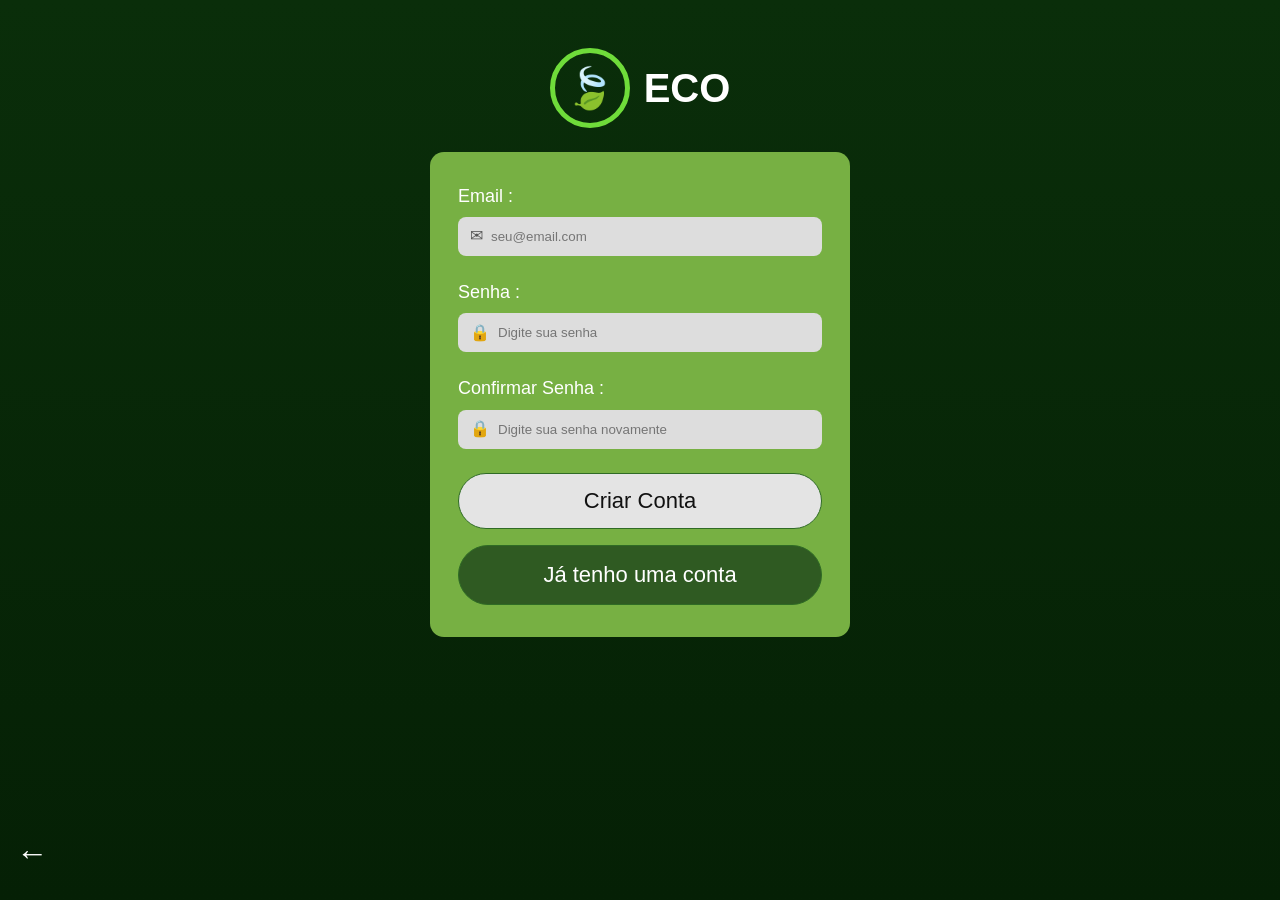
==== cadastro.html @ f9128aef "coloquei fotos" ====
<!DOCTYPE html>
<html lang="pt-BR">
<head>
<meta charset="UTF-8">
<meta name="viewport" content="width=device-width, initial-scale=1, viewport-fit=cover">
<title>Eco – Criar Conta</title>
<link rel="stylesheet" href="style.css">
</head>
<body>

<main class="login">
  <div class="login-logo"><span>🍃</span> ECO</div>

  <form class="login-card" action="#" method="post">
    <div class="campo">
      <label for="email">Email :</label>
      <div class="entrada">
        <span aria-hidden="true">✉</span>
        <input id="email" type="email" placeholder="seu@email.com" required>
      </div>
    </div>

    <div class="campo">
      <label for="senha">Senha :</label>
      <div class="entrada">
        <span aria-hidden="true">🔒</span>
        <input id="senha" type="password" placeholder="Digite sua senha" required>
      </div>
    </div>

    <div class="campo">
      <label for="confirmar-senha">Confirmar Senha :</label>
      <div class="entrada">
        <span aria-hidden="true">🔒</span>
        <input id="confirmar-senha" type="password" placeholder="Digite sua senha novamente" required>
      </div>
    </div>

    <button class="btn-login claro" type="submit">Criar Conta</button>
    <a class="btn-login escuro" href="login.html">Já tenho uma conta</a>
  </form>

  <a class="voltar" href="index.html" aria-label="Voltar">←</a>
</main>

</body>
</html>
---- style.css ----
:root {
  --bg: #0f2a12;
  --card: #1b3a1a;
  --borda: #3f7a2e;
  --verde: #6fdc3a;
  --texto: #ffffff;
  --suave: #c9d8c5;
  box-sizing: border-box;
  padding-top: env(safe-area-inset-top, 0px);
  padding-bottom: env(safe-area-inset-bottom, 0px);
}
* { box-sizing: border-box; margin: 0; padding: 0; }
body {
  background: var(--bg);
  color: var(--texto);
  font-family: "Segoe UI", Arial, sans-serif;
  line-height: 1.4;
}
a { color: inherit; text-decoration: none; }

/* ---------- Celular (base) ---------- */
header {
  display: flex; align-items: center; justify-content: space-between;
  background: #1f4a1c; padding: 10px 14px; border-radius: 0 0 18px 18px;
}
.logo { display: flex; align-items: center; gap: 6px; font-weight: 700; }
.logo span { display: grid; place-items: center; width: 28px; height: 28px;
  border: 2px solid var(--verde); border-radius: 50%; color: var(--verde); }
header button { background: none; border: 0; color: var(--texto); font-size: 22px; cursor: pointer; }
.menu-pc { display: none; }

.hero { padding: 18px 20px 24px; }
.hero em { color: var(--verde); font-style: italic; font-size: 14px; }
.hero h1 { font-size: 30px; line-height: 1.05; margin: 8px 0; }
.hero h1 b { color: var(--verde); display: block; }
.hero p { font-size: 11px; color: var(--suave); max-width: 240px; }

.noticias { padding: 0 14px; display: grid; gap: 18px; }
.noticia {
  display: flex; gap: 12px; padding: 14px;
  background: var(--card); border: 1px solid var(--borda);
}
.noticia .foto {
  flex: 0 0 38%; min-height: 120px; border-radius: 14px;
  background-size: cover; background-position: center;
}
.foto.rio { background: linear-gradient(135deg, #888, #333); filter: grayscale(1); }
.foto.fogo { background: linear-gradient(160deg, #1a1a1a, #c4380f 70%, #2d5a1e); }
.tag {
  display: inline-block; background: #2f6b25; border: 1px solid var(--verde);
  color: var(--verde); border-radius: 10px; padding: 1px 8px; font-size: 10px;
}
.noticia h2 { font-size: 14px; margin: 6px 0; }
.noticia p { font-size: 11px; font-style: italic; color: var(--suave); }
.noticia time { display: block; margin-top: 8px; font-size: 9px; color: var(--suave); }

.chamada {
  margin: 24px 0; padding: 22px 20px;
  background: linear-gradient(90deg, #0f2a12 40%, #1d5a6a);
  border-top: 1px solid var(--borda); border-bottom: 1px solid var(--borda);
  display: flex; justify-content: space-between; align-items: center; gap: 12px;
}
.chamada small { color: var(--verde); font-style: italic; font-weight: 700; }
.chamada h2 { font-size: 24px; margin: 4px 0; }
.chamada p { font-size: 12px; color: var(--suave); }
.botoes { display: grid; gap: 12px; }
.btn { padding: 10px 18px; border-radius: 22px; font-weight: 700; text-align: center; font-size: 14px; }
.btn.cheio { background: var(--verde); color: #0f2a12; }
.btn.vazio { border: 2px solid var(--verde); color: var(--texto); }

footer { background: #0b2010; padding: 20px 16px 28px; }
.colunas { display: grid; grid-template-columns: 1.1fr 1fr 1fr; gap: 12px; font-size: 12px; }
.colunas h3 { font-size: 11px; color: var(--suave); margin-bottom: 6px; }
.colunas li { list-style: none; margin-bottom: 3px; }
.colunas li.ativo a { color: var(--verde); }
.colunas p { font-size: 10px; font-style: italic; margin-top: 6px; color: var(--suave); }
.sociais { display: flex; gap: 14px; margin: 16px 0 10px; font-size: 20px; }
.rotulo { font-size: 12px; }
.copy { text-align: center; font-size: 10px; color: var(--suave); margin-top: 16px; }
input {
  width: 100%; margin-top: 12px; padding: 10px; border-radius: 6px;
  border: 1px solid var(--borda); background: #12301a; color: var(--texto);
}
:focus-visible { outline: 2px solid var(--verde); outline-offset: 2px; }

/* ---------- Computador (a partir de 900px) ---------- */
@media (min-width: 900px) {
  /* largura útil de 1100px centralizada, com o fundo ocupando a tela toda */
  header, .hero, .noticias, .chamada, footer {
    padding-left: max(32px, calc((100% - 1100px) / 2));
    padding-right: max(32px, calc((100% - 1100px) / 2));
  }

  header { padding-top: 16px; padding-bottom: 16px; border-radius: 0; }
  header > button[aria-label="Menu"] { display: none; }
  header .logo { font-size: 22px; order: 0; }
  .menu-pc { display: flex; gap: 32px; order: 1; font-size: 15px; }
  .menu-pc a:hover, .menu-pc a.ativo { color: var(--verde); }
  header > button[aria-label="Buscar"] { order: 2; }

  .hero { padding-top: 56px; padding-bottom: 48px; }
  .hero em { font-size: 18px; }
  .hero h1 { font-size: 64px; margin: 12px 0 16px; }
  .hero p { font-size: 16px; max-width: 520px; }

  .noticias { grid-template-columns: 1fr 1fr; gap: 28px; }
  .noticia { flex-direction: column; padding: 20px; }
  .noticia .foto { flex: none; height: 240px; }
  .noticia h2 { font-size: 22px; margin: 10px 0; }
  .noticia p { font-size: 14px; }
  .noticia time { font-size: 12px; }
  .tag { font-size: 12px; padding: 2px 12px; }

  .chamada { margin: 56px 0; padding-top: 56px; padding-bottom: 56px; }
  .chamada small { font-size: 16px; }
  .chamada h2 { font-size: 48px; }
  .chamada p { font-size: 18px; max-width: 460px; }
  .botoes { grid-auto-flow: column; gap: 20px; }
  .btn { padding: 14px 36px; font-size: 16px; }
  .btn:hover { filter: brightness(1.15); }

  footer { padding-top: 48px; padding-bottom: 32px; }
  .colunas { grid-template-columns: 2fr 1fr 1fr; gap: 48px; font-size: 15px; }
  .colunas h3 { font-size: 13px; margin-bottom: 12px; }
  .colunas li { margin-bottom: 8px; }
  .colunas p { font-size: 13px; max-width: 280px; }
  .sociais { font-size: 26px; margin-top: 32px; }
  .rotulo { font-size: 14px; }
  input { max-width: 420px; display: block; }
  .copy { font-size: 12px; margin-top: 32px; }
}

/* ===== Página CLIMA ===== */
.titulo-pagina { display: flex; align-items: center; gap: 28px; padding: 28px 24px; }
.titulo-pagina .selo { display: grid; place-items: center; width: 56px; height: 56px;
  border: 3px solid var(--verde); border-radius: 50%; color: var(--verde); font-size: 28px; }
.titulo-pagina h1 { font-size: 28px; }

.lista-clima { background: #f7f7f7; color: #222; border-radius: 28px;
  padding: 18px 16px; margin: 0 16px 28px; }
.item-clima { display: flex; align-items: center; gap: 14px; padding: 16px 0;
  border-bottom: 1px dashed #bbb; }
.item-clima:last-of-type { border-bottom: 0; }
.item-clima .foto { flex: 0 0 64px; height: 64px; border-radius: 6px; }
.foto.seca { background: repeating-linear-gradient(45deg, #5a3a28, #8a6248 6px, #3d2618 12px); }
.foto.furacao { background: radial-gradient(circle, #fff 10%, #5b8fc4 45%, #0d2a55 90%); }
.foto.gelo { background: linear-gradient(160deg, #cfe8f7, #5ea3d6 60%, #1e4e79); }
.item-clima .tag { background: #3d8a2a; color: #fff; border: 0; font-size: 9px; }
.item-clima p { font-size: 11px; font-style: normal; color: #222; margin-top: 6px; text-align: center; }

.paginacao { display: flex; justify-content: center; align-items: center; gap: 8px; margin-top: 14px; }
.paginacao a { display: grid; place-items: center; min-width: 22px; height: 22px;
  background: #ddd; color: #222; border-radius: 50%; font-size: 11px; font-weight: 700; }
.paginacao a.atual { background: #3d8a2a; color: #fff; }

/* ===== Página LOGIN ===== */
.login { min-height: 100vh; display: flex; flex-direction: column; align-items: center;
  padding: 24px 16px; background: linear-gradient(#0a2e0a, #052005); }
.login-logo { display: flex; align-items: center; gap: 14px; font-size: 40px; font-weight: 700; margin: 24px 0; }
.login-logo span { display: grid; place-items: center; width: 80px; height: 80px;
  border: 5px solid var(--verde); border-radius: 50%; color: var(--verde); font-size: 40px; }
.login-card { width: 100%; max-width: 420px; background: #77b043; border-radius: 14px; padding: 32px 28px; }
.campo { margin-bottom: 24px; }
.campo label { display: block; font-size: 18px; margin-bottom: 8px; }
.entrada { display: flex; align-items: center; gap: 8px; background: #ddd; border-radius: 8px; padding: 0 12px; color: #555; }
.entrada input { margin: 0; padding: 12px 0; border: 0; background: transparent;
  color: #222; max-width: none; outline: none; }
.btn-login { display: block; width: 100%; padding: 14px; margin-top: 16px; border-radius: 30px;
  font-size: 22px; text-align: center; cursor: pointer; border: 1px solid #2f6b25; }
.btn-login.claro { background: #e4e4e4; color: #111; }
.btn-login.escuro { background: #2f5a22; color: #fff; }
.voltar { align-self: flex-start; font-size: 32px; margin-top: auto; padding-top: 24px; }

@media (min-width: 900px) {
  .titulo-pagina, .lista-clima { max-width: 900px; margin-left: auto; margin-right: auto; }
  .titulo-pagina { padding: 48px 0 32px; }
  .titulo-pagina .selo { width: 80px; height: 80px; font-size: 40px; }
  .titulo-pagina h1 { font-size: 48px; }
  .lista-clima { padding: 28px 32px; margin-bottom: 56px; }
  .item-clima { gap: 28px; padding: 24px 0; }
  .item-clima .foto { flex: 0 0 120px; height: 120px; }
  .item-clima p { font-size: 16px; text-align: left; }
  .item-clima .tag { font-size: 12px; }
  .paginacao a { min-width: 32px; height: 32px; font-size: 14px; }
}


/* ===== Página NOTÍCIAS ===== */
.hero-noticias { background: linear-gradient(135deg, #0b2d10, #1d4a22 60%, #0f2a12); padding: 40px 28px 36px; }
.hero-noticias h1 { font-size: 36px; }

.grade-noticias { background: #064d0a; padding: 36px 20px 24px;
  display: grid; grid-template-columns: 1fr 1fr; gap: 24px 18px; }
.card-noticia { display: block; padding: 8px 8px 14px; border-radius: 6px;
  background: linear-gradient(#1b3a1a, #0a2a0a); }
.card-noticia .foto { height: 84px; border-radius: 14px; background-size: cover; background-position: center; }
.card-noticia .tag { margin: 8px 0 6px; font-size: 9px; font-weight: 700;
  background: #5aa83a; color: #fff; border: 0; }
.card-noticia h3 { font-size: 13px; line-height: 1.25; }
.foto.floresta { background: linear-gradient(#2f6b2a 55%, #4b8a3a 55%, #1d4a22); }
.foto.arara { background: linear-gradient(135deg, #2f8a3a, #e8b800 55%, #1e5fc4); }
.voltar-pagina { display: inline-block; font-size: 32px; padding: 16px 20px 28px; background: #064d0a; width: 100%; }

@media (min-width: 900px) {
  .hero-noticias { padding-top: 56px; padding-bottom: 48px; }
  .hero-noticias h1 { font-size: 64px; }
  .grade-noticias { grid-template-columns: repeat(4, 1fr); gap: 28px;
    padding-top: 56px; padding-bottom: 56px; }
  .card-noticia { padding: 12px 12px 20px; }
  .card-noticia .foto { height: 160px; }
  .card-noticia .tag { font-size: 12px; }
  .card-noticia h3 { font-size: 18px; }
  .card-noticia:hover { outline: 1px solid var(--verde); }
}

/* ===== Página SOBRE NÓS ===== */
.hero-sobre { background: linear-gradient(135deg, #0b2d10, #1d4a22 60%, #0f2a12); padding: 40px 24px 32px; }
.hero-sobre h1 { font-size: 36px; }
.hero-sobre p { font-size: 13px; max-width: 420px; margin-top: 10px; }

.secao { padding: 28px 16px; }
.secao h2 { font-size: 22px; margin-bottom: 16px; }
.secao h2 b { color: var(--verde); }

.blocos { display: grid; gap: 16px; }
.bloco { background: var(--card); border: 1px solid var(--borda); border-radius: 12px; padding: 18px; }
.bloco .icone { font-size: 28px; }
.bloco h3 { color: var(--verde); margin: 8px 0 6px; font-size: 18px; }
.bloco p { font-size: 13px; color: var(--suave); }

.equipe { display: grid; grid-template-columns: 1fr 1fr; gap: 16px; }
.membro { text-align: center; background: var(--card); border: 1px solid var(--borda); border-radius: 12px; padding: 16px 8px; }
.membro .avatar { width: 64px; height: 64px; margin: 0 auto 8px; border-radius: 50%;
  display: grid; place-items: center; font-size: 28px; background: #2f6b25; border: 2px solid var(--verde); }
.membro h3 { font-size: 14px; }
.membro p { font-size: 11px; color: var(--suave); }

@media (min-width: 900px) {
  .hero-sobre, .secao { padding-left: max(32px, calc((100% - 1100px) / 2)); padding-right: max(32px, calc((100% - 1100px) / 2)); }
  .hero-sobre { padding-top: 56px; padding-bottom: 48px; }
  .hero-sobre h1 { font-size: 64px; }
  .hero-sobre p { font-size: 18px; max-width: 620px; }
  .secao { padding-top: 48px; padding-bottom: 24px; }
  .secao h2 { font-size: 32px; }
  .blocos { grid-template-columns: repeat(3, 1fr); gap: 28px; }
  .bloco { padding: 28px; }
  .bloco p { font-size: 15px; }
  .equipe { grid-template-columns: repeat(4, 1fr); gap: 28px; }
  .membro .avatar { width: 96px; height: 96px; font-size: 42px; }
  .membro h3 { font-size: 18px; }
  .membro p { font-size: 14px; }
}
.card {
    display: flex;
    flex-direction: column;
    padding: 20px;
    border: 1px solid #39752d;
    background-color: #193b20;
    box-sizing: border-box;
    overflow: hidden;
}

.card h2 {
    margin: 10px 0;
    color: white;
    font-size: 22px;
}

.card p {
    margin: 8px 0;
    line-height: 1.5;
}

.card .data {
    font-size: 12px;
    margin-top: auto;
}
img {
    width: 500px;
    height: 250px;
    object-fit: cover;
}
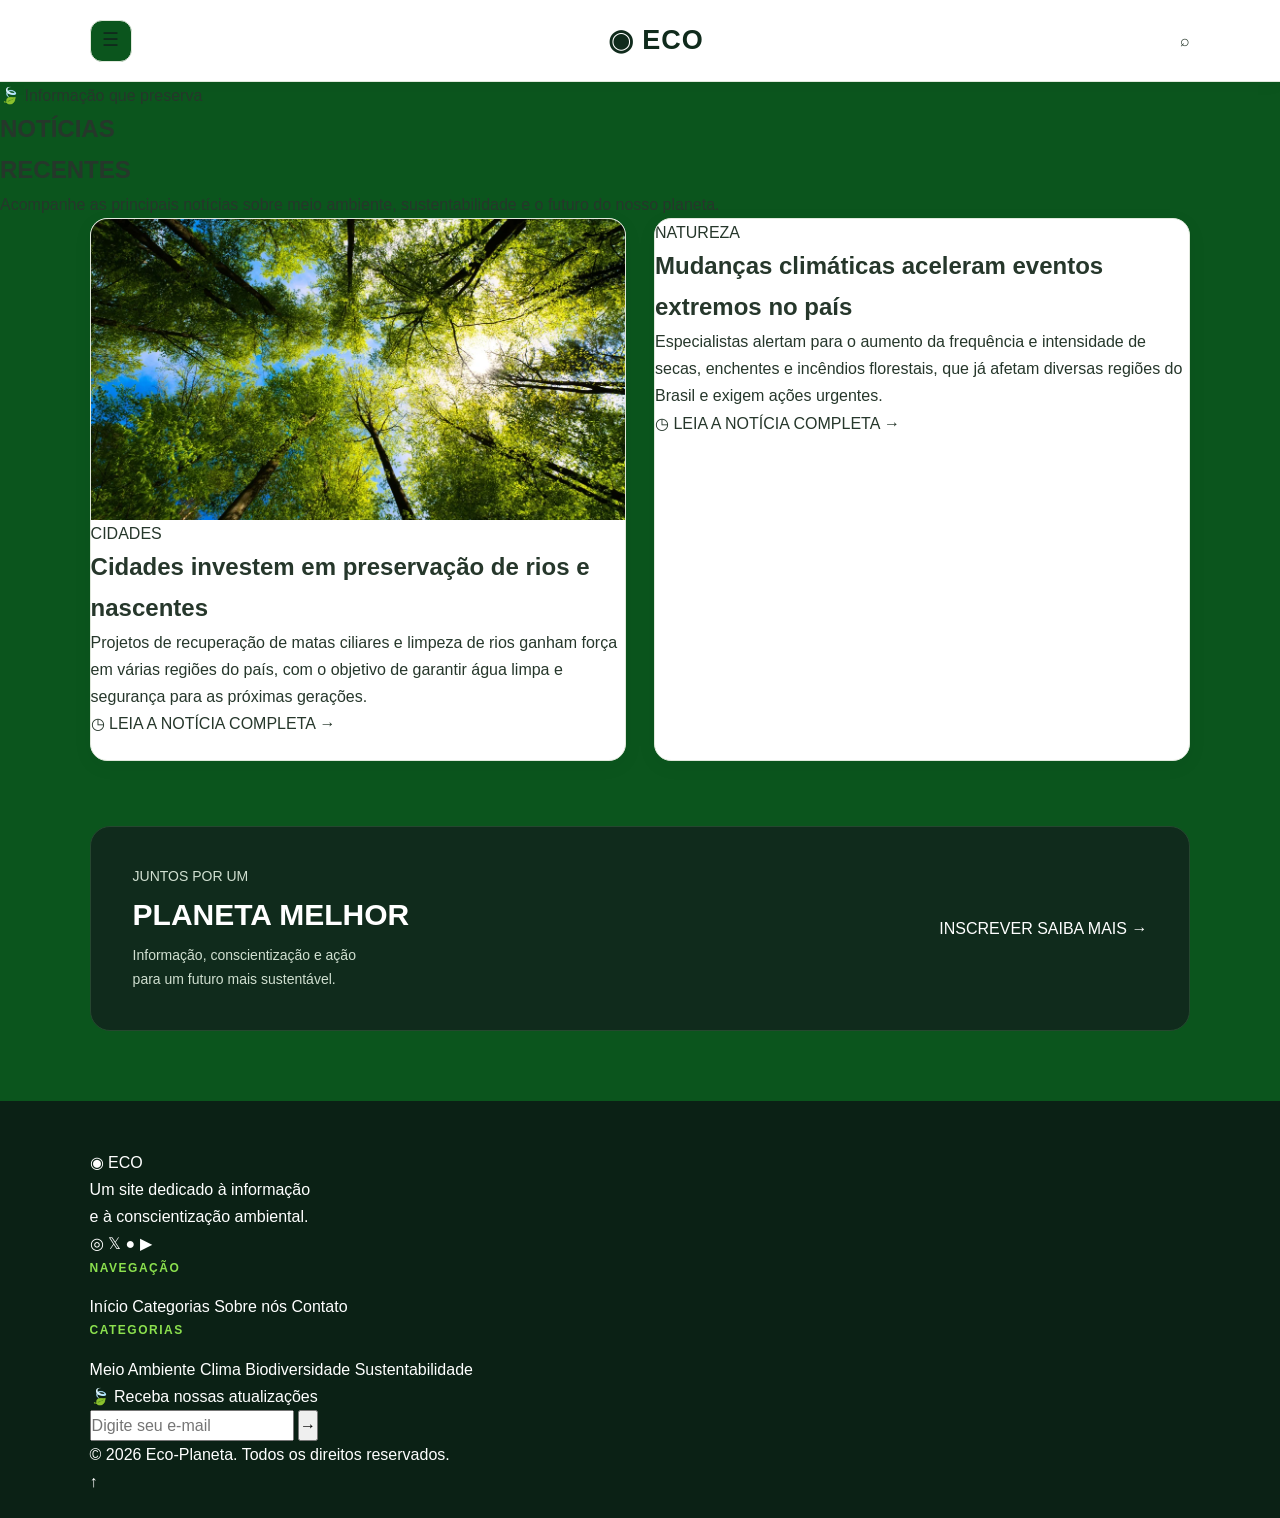
==== commit 864720c7: "mexi nas coisas esrradas" ====
--- a/cadastro.html
+++ b/cadastro.html
@@ -1,47 +1,252 @@
 <!DOCTYPE html>
 <html lang="pt-BR">
+
 <head>
-<meta charset="UTF-8">
-<meta name="viewport" content="width=device-width, initial-scale=1, viewport-fit=cover">
-<title>Eco – Criar Conta</title>
-<link rel="stylesheet" href="style.css">
+    <meta charset="UTF-8">
+    <meta name="viewport" content="width=device-width, initial-scale=1.0">
+
+    <title>ECO - Notícias Ambientais</title>
+
+    <link rel="stylesheet" href="style.css">
 </head>
+
 <body>
 
-<main class="login">
-  <div class="login-logo"><span>🍃</span> ECO</div>
-
-  <form class="login-card" action="#" method="post">
-    <div class="campo">
-      <label for="email">Email :</label>
-      <div class="entrada">
-        <span aria-hidden="true">✉</span>
-        <input id="email" type="email" placeholder="seu@email.com" required>
-      </div>
-    </div>
-
-    <div class="campo">
-      <label for="senha">Senha :</label>
-      <div class="entrada">
-        <span aria-hidden="true">🔒</span>
-        <input id="senha" type="password" placeholder="Digite sua senha" required>
-      </div>
-    </div>
-
-    <div class="campo">
-      <label for="confirmar-senha">Confirmar Senha :</label>
-      <div class="entrada">
-        <span aria-hidden="true">🔒</span>
-        <input id="confirmar-senha" type="password" placeholder="Digite sua senha novamente" required>
-      </div>
-    </div>
-
-    <button class="btn-login claro" type="submit">Criar Conta</button>
-    <a class="btn-login escuro" href="login.html">Já tenho uma conta</a>
-  </form>
-
-  <a class="voltar" href="index.html" aria-label="Voltar">←</a>
-</main>
+    <!-- CABEÇALHO -->
+    <header class="cabecalho">
+
+        <button class="menu" aria-label="Abrir menu">
+            ☰
+        </button>
+
+        <a href="index.html" class="logo">
+            <span class="logo-icone">◉</span>
+            ECO
+        </a>
+
+        <a href="#" class="pesquisa" aria-label="Pesquisar">
+            ⌕
+        </a>
+
+    </header>
+
+
+    <!-- DESTAQUE PRINCIPAL -->
+    <section class="destaque">
+
+        <div class="destaque-conteudo">
+
+            <p class="subtitulo">
+                🍃 Informação que preserva
+            </p>
+
+            <h1>
+                NOTÍCIAS<br>
+                <span>RECENTES</span>
+            </h1>
+
+            <p class="descricao-destaque">
+                Acompanhe as principais notícias sobre meio ambiente,
+                sustentabilidade e o futuro do nosso planeta.
+            </p>
+
+        </div>
+
+    </section>
+
+
+    <!-- LISTA DE NOTÍCIAS -->
+    <main class="noticias">
+
+        <!-- NOTÍCIA 1 -->
+        <article class="card-noticia">
+
+            <div class="imagem-noticia">
+<img src="IMG/meio-ambiente.jpg" alt="">            </div>
+
+            <div class="conteudo-noticia">
+
+                <span class="categoria">
+                    CIDADES
+                </span>
+
+                <h2>
+                    Cidades investem em preservação de rios e nascentes
+                </h2>
+
+                <p>
+                    Projetos de recuperação de matas ciliares e limpeza
+                    de rios ganham força em várias regiões do país,
+                    com o objetivo de garantir água limpa e segurança
+                    para as próximas gerações.
+                </p>
+
+                <a href="#" class="ler-mais">
+                    ◷  LEIA A NOTÍCIA COMPLETA →
+                </a>
+
+            </div>
+
+        </article>
+
+
+        <!-- NOTÍCIA 2 -->
+        <article class="card-noticia">
+
+            <div class="imagem-noticia">
+                <!-- COLOQUE A IMAGEM AQUI DEPOIS -->
+            </div>
+
+            <div class="conteudo-noticia">
+
+                <span class="categoria">
+                    NATUREZA
+                </span>
+
+                <h2>
+                    Mudanças climáticas aceleram eventos extremos no país
+                </h2>
+
+                <p>
+                    Especialistas alertam para o aumento da frequência
+                    e intensidade de secas, enchentes e incêndios
+                    florestais, que já afetam diversas regiões
+                    do Brasil e exigem ações urgentes.
+                </p>
+
+                <a href="#" class="ler-mais">
+                    ◷  LEIA A NOTÍCIA COMPLETA →
+                </a>
+
+            </div>
+
+        </article>
+
+    </main>
+
+
+    <!-- CHAMADA PARA AÇÃO -->
+    <section class="chamada">
+
+        <div class="chamada-conteudo">
+
+            <p class="chamada-subtitulo">
+                JUNTOS POR UM
+            </p>
+
+            <h2>
+                PLANETA MELHOR
+            </h2>
+
+            <p>
+                Informação, conscientização e ação<br>
+                para um futuro mais sustentável.
+            </p>
+
+        </div>
+
+        <div class="chamada-botoes">
+
+            <a href="cadastro.html" class="botao-inscrever">
+                INSCREVER
+            </a>
+
+            <a href="#" class="botao-saiba">
+                SAIBA MAIS →
+            </a>
+
+        </div>
+
+    </section>
+
+
+    <!-- RODAPÉ -->
+    <footer class="rodape">
+
+        <div class="rodape-principal">
+
+            <div class="rodape-logo">
+
+                <div class="logo-rodape">
+                    <span>◉</span> ECO
+                </div>
+
+                <p>
+                    Um site dedicado à informação<br>
+                    e à conscientização ambiental.
+                </p>
+
+                <div class="redes-sociais">
+                    <a href="#" aria-label="Instagram">◎</a>
+                    <a href="#" aria-label="X">𝕏</a>
+                    <a href="#" aria-label="Facebook">●</a>
+                    <a href="#" aria-label="YouTube">▶</a>
+                </div>
+
+            </div>
+
+
+            <div class="rodape-links">
+
+                <h3>NAVEGAÇÃO</h3>
+
+                <a href="index.html">Início</a>
+                <a href="#">Categorias</a>
+                <a href="#">Sobre nós</a>
+                <a href="#">Contato</a>
+
+            </div>
+
+
+            <div class="rodape-links">
+
+                <h3>CATEGORIAS</h3>
+
+                <a href="#">Meio Ambiente</a>
+                <a href="#">Clima</a>
+                <a href="#">Biodiversidade</a>
+                <a href="#">Sustentabilidade</a>
+
+            </div>
+
+        </div>
+
+
+        <!-- ÁREA DE INSCRIÇÃO -->
+        <div class="inscricao">
+
+            <p>
+                🍃 Receba nossas atualizações
+            </p>
+
+            <form class="form-inscricao">
+
+                <input
+                    type="email"
+                    aria-label="Seu e-mail"
+                    placeholder="Digite seu e-mail"
+                >
+
+                <button type="submit" aria-label="Inscrever-se">
+                    →
+                </button>
+
+            </form>
+
+        </div>
+
+
+        <div class="direitos">
+            © 2026 Eco-Planeta. Todos os direitos reservados.
+        </div>
+
+
+        <a href="#" class="voltar-topo" aria-label="Voltar ao topo">
+            ↑
+        </a>
+
+    </footer>
 
 </body>
+
 </html>
--- a/style.css
+++ b/style.css
@@ -1,282 +1,1061 @@
+
+/*CONFIGURAÇÕES GERAIS*/
+
 :root {
-  --bg: #0f2a12;
-  --card: #1b3a1a;
-  --borda: #3f7a2e;
-  --verde: #6fdc3a;
-  --texto: #ffffff;
-  --suave: #c9d8c5;
+  --verde-escuro: #102b1c;
+  --verde-fundo: #1b3a1a;
+  --verde-medio: #2e652d;
+  --verde-lima: #8be04e;
+  --verde-claro: #edf6e7;
+  --branco: #ffffff;
+  --fundo: #0b551d;
+  --texto: #26372b;
+  --texto-suave: #69766b;
+  --borda: #e0e8dc;
+}
+
+* {
+  margin: 0;
+  padding: 0;
   box-sizing: border-box;
-  padding-top: env(safe-area-inset-top, 0px);
-  padding-bottom: env(safe-area-inset-bottom, 0px);
-}
-* { box-sizing: border-box; margin: 0; padding: 0; }
+}
+
+html {
+  scroll-behavior: smooth;
+}
+
 body {
-  background: var(--bg);
+  font-family: "Segoe UI", Arial, sans-serif;
+  background: var(--fundo);
   color: var(--texto);
+  line-height: 1.7;
+}
+
+a {
+  color: inherit;
+  text-decoration: none;
+}
+
+button,
+input {
+  font: inherit;
+}
+
+button {
+  cursor: pointer;
+}
+
+img {
+  max-width: 100%;
+  display: block;
+}
+
+/*CABEÇALHO */
+
+header {
+  min-height: 80px;
+  padding: 16px 7%;
+  display: flex;
+  align-items: center;
+  justify-content: space-between;
+  gap: 25px;
+  background: var(--branco);
+  border-bottom: 1px solid var(--borda);
+  box-shadow: 0 3px 15px rgba(16, 43, 28, 0.04);
+  position: relative;
+  z-index: 10;
+}
+
+.logo {
+  display: flex;
+  align-items: center;
+  gap: 8px;
+  color: var(--verde-escuro);
+  font-size: 27px;
+  font-weight: 800;
+  letter-spacing: 1px;
+  white-space: nowrap;
+}
+
+.logo span {
+  font-size: 29px;
+}
+
+.menu-pc {
+  display: flex;
+  align-items: center;
+  gap: 30px;
+}
+
+.menu-pc a {
+  position: relative;
+  padding: 8px 0;
+  color: #536157;
+  font-size: 14px;
+  font-weight: 600;
+  transition: color 0.25s ease;
+}
+
+.menu-pc a::after {
+  content: "";
+  position: absolute;
+  left: 0;
+  bottom: 0;
+  width: 0;
+  height: 3px;
+  border-radius: 5px;
+  background: var(--verde-lima);
+  transition: width 0.25s ease;
+}
+
+.menu-pc a:hover,
+.menu-pc a.ativo {
+  color: var(--verde-medio);
+}
+
+.menu-pc a:hover::after,
+.menu-pc a.ativo::after {
+  width: 100%;
+}
+
+header button {
+  width: 42px;
+  height: 42px;
+  flex-shrink: 0;
+  border: 1px solid var(--borda);
+  border-radius: 12px;
+  background: var(--fundo);
+  color: var(--verde-escuro);
+  font-size: 19px;
+  transition: 0.25s ease;
+}
+
+header button:hover {
+  background: var(--verde-claro);
+  border-color: var(--verde-lima);
+  transform: translateY(-2px);
+}
+
+header button:active {
+  transform: scale(0.94);
+}
+
+/* NOSSA HISTÓRIA */
+
+.historia {
+  max-width: 1100px;
+  margin: 40px auto;
+  padding: 30px 34px;
+  background: var(--verde-fundo);
+  border: 1px solid #3f7a2e;
+  border-left: 6px solid var(--verde-lima);
+  border-radius: 16px;
+  color: var(--branco);
+  box-shadow: 0 10px 25px rgba(16, 43, 28, 0.08);
+}
+
+.historia small {
+  display: inline-block;
+  margin-bottom: 8px;
+  color: var(--verde-lima);
+  font-size: 12px;
+  font-weight: 800;
+  letter-spacing: 2px;
+}
+
+.historia h2 {
+  margin: 4px 0 10px;
+  color: var(--branco);
+  font-size: 28px;
+  line-height: 1.3;
+}
+
+.historia p {
+  max-width: 900px;
+  color: #d2dfcf;
+  font-size: 14px;
+  line-height: 1.8;
+}
+
+.historia a {
+  display: inline-block;
+  margin-top: 16px;
+  padding: 10px 16px;
+  border: 1px solid #6fae51;
+  border-radius: 8px;
+  color: var(--verde-lima);
+  font-size: 13px;
+  font-weight: 700;
+  transition: 0.25s ease;
+}
+
+.historia a:hover {
+  background: var(--verde-lima);
+  color: var(--verde-escuro);
+  transform: translateY(-2px);
+}
+
+/* =========================
+   4. DESTAQUE PRINCIPAL
+========================= */
+
+.hero {
+  max-width: 1000px;
+  margin: 0 auto;
+  padding: 35px 20px 45px;
+  text-align: center;
+}
+
+.hero em {
+  display: inline-block;
+  margin-bottom: 12px;
+  color: var(--verde-medio);
+  font-size: 13px;
+  font-style: normal;
+  font-weight: 700;
+  letter-spacing: 2px;
+  text-transform: uppercase;
+}
+
+.hero h1 {
+  margin-bottom: 15px;
+  color: var(--verde-escuro);
+  font-size: clamp(34px, 5vw, 52px);
+  font-weight: 800;
+  line-height: 1.2;
+  letter-spacing: -1px;
+}
+
+.hero h1 b {
+  color: var(--verde-medio);
+}
+
+.hero p {
+  max-width: 650px;
+  margin: 0 auto;
+  color: var(--texto-suave);
+  font-size: 15px;
+  line-height: 1.8;
+}
+
+/* =========================
+   5. ÁREA DE NOTÍCIAS
+========================= */
+
+.noticias {
+  width: 86%;
+  max-width: 1120px;
+  margin: 0 auto 65px;
+  display: grid;
+  grid-template-columns: repeat(2, minmax(0, 1fr));
+  align-items: stretch;
+  gap: 28px;
+}
+
+.noticia {
+  min-width: 0;
+  overflow: hidden;
+  background: var(--branco);
+  border: 1px solid var(--borda);
+  border-radius: 16px;
+  box-shadow: 0 5px 20px rgba(16, 43, 28, 0.05);
+  transition:
+    transform 0.3s ease,
+    box-shadow 0.3s ease;
+}
+
+.noticia:hover {
+  transform: translateY(-5px);
+  box-shadow: 0 14px 32px rgba(16, 43, 28, 0.12);
+}
+
+.foto {
+  width: 100%;
+  height: 250px;
+  overflow: hidden;
+  background: #dce8d6;
+}
+
+.foto img {
+  width: 100%;
+  height: 100%;
+  object-fit: cover;
+  transition: transform 0.45s ease;
+}
+
+.noticia:hover .foto img {
+  transform: scale(1.04);
+}
+
+.noticia > div:last-child {
+  padding: 24px;
+}
+
+.tag {
+  display: inline-block;
+  margin-bottom: 12px;
+  padding: 5px 10px;
+  border-radius: 6px;
+  background: var(--verde-claro);
+  color: var(--verde-medio);
+  font-size: 10px;
+  font-weight: 800;
+  letter-spacing: 1px;
+}
+
+.noticia h2 {
+  margin-bottom: 12px;
+  color: var(--verde-escuro);
+  font-size: 21px;
+  line-height: 1.45;
+}
+
+.noticia p {
+  margin-bottom: 18px;
+  color: var(--texto-suave);
+  font-size: 14px;
+  line-height: 1.8;
+}
+
+.noticia time {
+  display: block;
+  padding-top: 14px;
+  border-top: 1px solid var(--borda);
+  color: #7b887d;
+  font-size: 12px;
+}
+
+/* =========================
+   6. CHAMADA FINAL
+========================= */
+
+.chamada {
+  width: 86%;
+  max-width: 1120px;
+  margin: 0 auto 70px;
+  padding: 38px 42px;
+  display: flex;
+  align-items: center;
+  justify-content: space-between;
+  gap: 30px;
+  background: var(--verde-escuro);
+  border: 1px solid #25472f;
+  border-radius: 20px;
+  color: var(--branco);
+}
+
+.chamada > div:first-child {
+  max-width: 600px;
+}
+
+.chamada small {
+  color: var(--verde-lima);
+  font-size: 11px;
+  font-weight: 800;
+  letter-spacing: 2px;
+}
+
+.chamada h2 {
+  margin: 7px 0 10px;
+  color: var(--branco);
+  font-size: 30px;
+  line-height: 1.3;
+}
+
+.chamada p {
+  color: #d0dfd0;
+  font-size: 14px;
+}
+
+.botoes {
+  display: flex;
+  align-items: center;
+  flex-wrap: wrap;
+  gap: 12px;
+}
+
+/* =========================
+   7. BOTÕES ANIMADOS
+========================= */
+
+.btn {
+  position: relative;
+  display: inline-flex;
+  align-items: center;
+  justify-content: center;
+  padding: 12px 20px;
+  border: 1px solid transparent;
+  border-radius: 10px;
+  font-size: 12px;
+  font-weight: 800;
+  text-align: center;
+  text-decoration: none;
+  transition:
+    background-color 0.25s ease,
+    color 0.25s ease,
+    border-color 0.25s ease,
+    transform 0.25s ease,
+    box-shadow 0.25s ease;
+}
+
+.btn.cheio {
+  background: var(--verde-lima);
+  border-color: var(--verde-lima);
+  color: var(--verde-escuro);
+  box-shadow: 0 4px 0 #5b9e32;
+}
+
+.btn.cheio:hover {
+  background: #a1ed6d;
+  border-color: #a1ed6d;
+  transform: translateY(-3px);
+  box-shadow: 0 7px 16px rgba(139, 224, 78, 0.2);
+}
+
+.btn.cheio:active {
+  transform: translateY(1px);
+  box-shadow: 0 2px 0 #5b9e32;
+}
+
+.btn.vazio {
+  background: transparent;
+  border-color: #6d9b6c;
+  color: var(--branco);
+}
+
+.btn.vazio:hover {
+  background: #25472d;
+  border-color: var(--verde-lima);
+  color: var(--verde-lima);
+  transform: translateY(-3px);
+}
+
+.btn.vazio:active {
+  transform: scale(0.97);
+}
+
+/* =========================
+   8. RODAPÉ
+========================= */
+
+footer {
+  padding: 48px 7% 22px;
+  background: #0b2115;
+  color: var(--branco);
+}
+
+.colunas {
+  width: 100%;
+  max-width: 1120px;
+  margin: 0 auto;
+  display: grid;
+  grid-template-columns: 1.5fr 1fr 1fr;
+  gap: 50px;
+}
+
+footer .logo {
+  margin-bottom: 14px;
+  color: var(--branco);
+}
+
+footer .logo span {
+  color: var(--verde-lima);
+}
+
+.colunas p {
+  max-width: 310px;
+  color: #b8c9bb;
+  font-size: 13px;
+  line-height: 1.8;
+}
+
+footer h3 {
+  margin-bottom: 15px;
+  color: var(--verde-lima);
+  font-size: 12px;
+  letter-spacing: 1.5px;
+}
+
+footer ul {
+  list-style: none;
+}
+
+footer li {
+  margin-bottom: 9px;
+}
+
+footer li a {
+  color: #d0dcd1;
+  font-size: 13px;
+  transition: color 0.2s ease;
+}
+
+footer li a:hover {
+  color: var(--verde-lima);
+}
+
+/* =========================
+   9. REDES SOCIAIS
+========================= */
+
+.sociais {
+  width: 100%;
+  max-width: 1120px;
+  margin: 32px auto 25px;
+  display: flex;
+  align-items: center;
+  gap: 12px;
+}
+
+.sociais a {
+  width: 44px;
+  height: 44px;
+  display: inline-flex;
+  align-items: center;
+  justify-content: center;
+  border: 1px solid #2c4b35;
+  border-radius: 11px;
+  background: #1b3826;
+  color: var(--branco);
+  font-size: 17px;
+  transition:
+    background-color 0.25s ease,
+    transform 0.25s ease,
+    border-color 0.25s ease;
+}
+
+.sociais a:hover {
+  background: var(--verde-medio);
+  border-color: var(--verde-lima);
+  transform: translateY(-4px);
+}
+
+.sociais a:active {
+  transform: scale(0.93);
+}
+
+/* =========================
+   10. CAMPO DE E-MAIL
+========================= */
+
+.rotulo {
+  display: block;
+  width: 100%;
+  max-width: 1120px;
+  margin: 0 auto 10px;
+  color: #e1ece2;
+  font-size: 14px;
+  font-weight: 600;
+}
+
+#email {
+  display: block;
+  width: 100%;
+  max-width: 400px;
+  margin: 0 auto 25px 0;
+  padding: 13px 15px;
+  border: 1px solid #395641;
+  border-radius: 9px;
+  outline: none;
+  background: #142e1e;
+  color: var(--branco);
+  font-size: 13px;
+  transition: border-color 0.25s ease;
+}
+
+#email::placeholder {
+  color: #9caf9f;
+}
+
+#email:focus {
+  border-color: var(--verde-lima);
+  box-shadow: 0 0 0 3px rgba(139, 224, 78, 0.1);
+}
+
+/* =========================
+   11. DIREITOS AUTORAIS
+========================= */
+
+.copy {
+  max-width: 1120px;
+  margin: 0 auto;
+  padding-top: 20px;
+  border-top: 1px solid #294132;
+  color: #9caf9f;
+  font-size: 11px;
+  text-align: center;
+}
+
+/* =========================
+   12. TABLETS
+========================= */
+
+@media (max-width: 850px) {
+  header {
+    padding: 16px 5%;
+    gap: 14px;
+  }
+
+  .menu-pc {
+    gap: 16px;
+  }
+
+  .menu-pc a {
+    font-size: 12px;
+  }
+
+  .historia {
+    width: 90%;
+    margin: 30px auto;
+  }
+
+  .noticias,
+  .chamada {
+    width: 90%;
+  }
+
+  .foto {
+    height: 210px;
+  }
+
+  .chamada {
+    padding: 30px;
+    flex-direction: column;
+    align-items: flex-start;
+  }
+
+  .colunas {
+    gap: 30px;
+  }
+}
+
+/* =========================
+   13. CELULARES
+========================= */
+
+@media (max-width: 600px) {
+  header {
+    min-height: 70px;
+    padding: 12px 5%;
+    gap: 10px;
+  }
+
+  .logo {
+    font-size: 23px;
+  }
+
+  .logo span {
+    font-size: 25px;
+  }
+
+  .menu-pc {
+    gap: 10px;
+  }
+
+  .menu-pc a {
+    font-size: 11px;
+  }
+
+  header button {
+    width: 36px;
+    height: 36px;
+    font-size: 16px;
+  }
+
+  .historia {
+    width: 90%;
+    margin: 25px auto;
+    padding: 23px;
+  }
+
+  .historia h2 {
+    font-size: 23px;
+  }
+
+  .historia p {
+    font-size: 13px;
+  }
+
+  .hero {
+    padding: 25px 6% 35px;
+  }
+
+  .hero h1 {
+    font-size: 34px;
+  }
+
+  .hero p {
+    font-size: 13px;
+  }
+
+  .noticias {
+    width: 90%;
+    grid-template-columns: 1fr;
+    gap: 22px;
+    margin-bottom: 45px;
+  }
+
+  .foto {
+    height: 220px;
+  }
+
+  .noticia > div:last-child {
+    padding: 20px;
+  }
+
+  .noticia h2 {
+    font-size: 19px;
+  }
+
+  .chamada {
+    width: 90%;
+    margin-bottom: 45px;
+    padding: 25px;
+  }
+
+  .chamada h2 {
+    font-size: 25px;
+  }
+
+  .botoes {
+    width: 100%;
+  }
+
+  .botoes .btn {
+    flex: 1;
+    padding: 12px 10px;
+  }
+
+  footer {
+    padding: 35px 6% 20px;
+  }
+
+  .colunas {
+    grid-template-columns: 1fr 1fr;
+    gap: 28px 18px;
+  }
+
+  .colunas > div:first-child {
+    grid-column: 1 / -1;
+  }
+
+  #email {
+    max-width: 100%;
+  }
+}
+
+/* =========================
+   14. ACESSIBILIDADE
+========================= */
+
+@media (prefers-reduced-motion: reduce) {
+  *,
+  *::before,
+  *::after {
+    scroll-behavior: auto !important;
+    animation-duration: 0.01ms !important;
+    transition-duration: 0.01ms !important;
+  }
+}
+
+/*Pagina Categorias*/
+
+/* =====================================
+   ECO - PÁGINA DE CATEGORIAS
+===================================== */
+
+.hero-noticias {
+  width: 86%;
+  max-width: 1120px;
+  margin: 45px auto 35px;
+  padding: 35px 20px;
+  text-align: center;
+  background: linear-gradient(135deg, #102b1c, #1b3a1a);
+  border: 1px solid #315b35;
+  border-radius: 20px;
+  position: relative;
+  overflow: hidden;
+}
+
+/* Detalhe decorativo discreto */
+.hero-noticias::after {
+  content: "🍃";
+  position: absolute;
+  right: 35px;
+  bottom: -30px;
+  font-size: 100px;
+  opacity: 0.08;
+  transform: rotate(-25deg);
+  pointer-events: none;
+}
+
+.hero-noticias h1 {
+  position: relative;
+  z-index: 1;
+  color: #ffffff;
   font-family: "Segoe UI", Arial, sans-serif;
-  line-height: 1.4;
-}
-a { color: inherit; text-decoration: none; }
-
-/* ---------- Celular (base) ---------- */
-header {
-  display: flex; align-items: center; justify-content: space-between;
-  background: #1f4a1c; padding: 10px 14px; border-radius: 0 0 18px 18px;
-}
-.logo { display: flex; align-items: center; gap: 6px; font-weight: 700; }
-.logo span { display: grid; place-items: center; width: 28px; height: 28px;
-  border: 2px solid var(--verde); border-radius: 50%; color: var(--verde); }
-header button { background: none; border: 0; color: var(--texto); font-size: 22px; cursor: pointer; }
-.menu-pc { display: none; }
-
-.hero { padding: 18px 20px 24px; }
-.hero em { color: var(--verde); font-style: italic; font-size: 14px; }
-.hero h1 { font-size: 30px; line-height: 1.05; margin: 8px 0; }
-.hero h1 b { color: var(--verde); display: block; }
-.hero p { font-size: 11px; color: var(--suave); max-width: 240px; }
-
-.noticias { padding: 0 14px; display: grid; gap: 18px; }
-.noticia {
-  display: flex; gap: 12px; padding: 14px;
-  background: var(--card); border: 1px solid var(--borda);
-}
-.noticia .foto {
-  flex: 0 0 38%; min-height: 120px; border-radius: 14px;
-  background-size: cover; background-position: center;
-}
-.foto.rio { background: linear-gradient(135deg, #888, #333); filter: grayscale(1); }
-.foto.fogo { background: linear-gradient(160deg, #1a1a1a, #c4380f 70%, #2d5a1e); }
-.tag {
-  display: inline-block; background: #2f6b25; border: 1px solid var(--verde);
-  color: var(--verde); border-radius: 10px; padding: 1px 8px; font-size: 10px;
-}
-.noticia h2 { font-size: 14px; margin: 6px 0; }
-.noticia p { font-size: 11px; font-style: italic; color: var(--suave); }
-.noticia time { display: block; margin-top: 8px; font-size: 9px; color: var(--suave); }
-
-.chamada {
-  margin: 24px 0; padding: 22px 20px;
-  background: linear-gradient(90deg, #0f2a12 40%, #1d5a6a);
-  border-top: 1px solid var(--borda); border-bottom: 1px solid var(--borda);
-  display: flex; justify-content: space-between; align-items: center; gap: 12px;
-}
-.chamada small { color: var(--verde); font-style: italic; font-weight: 700; }
-.chamada h2 { font-size: 24px; margin: 4px 0; }
-.chamada p { font-size: 12px; color: var(--suave); }
-.botoes { display: grid; gap: 12px; }
-.btn { padding: 10px 18px; border-radius: 22px; font-weight: 700; text-align: center; font-size: 14px; }
-.btn.cheio { background: var(--verde); color: #0f2a12; }
-.btn.vazio { border: 2px solid var(--verde); color: var(--texto); }
-
-footer { background: #0b2010; padding: 20px 16px 28px; }
-.colunas { display: grid; grid-template-columns: 1.1fr 1fr 1fr; gap: 12px; font-size: 12px; }
-.colunas h3 { font-size: 11px; color: var(--suave); margin-bottom: 6px; }
-.colunas li { list-style: none; margin-bottom: 3px; }
-.colunas li.ativo a { color: var(--verde); }
-.colunas p { font-size: 10px; font-style: italic; margin-top: 6px; color: var(--suave); }
-.sociais { display: flex; gap: 14px; margin: 16px 0 10px; font-size: 20px; }
-.rotulo { font-size: 12px; }
-.copy { text-align: center; font-size: 10px; color: var(--suave); margin-top: 16px; }
-input {
-  width: 100%; margin-top: 12px; padding: 10px; border-radius: 6px;
-  border: 1px solid var(--borda); background: #12301a; color: var(--texto);
-}
-:focus-visible { outline: 2px solid var(--verde); outline-offset: 2px; }
-
-/* ---------- Computador (a partir de 900px) ---------- */
-@media (min-width: 900px) {
-  /* largura útil de 1100px centralizada, com o fundo ocupando a tela toda */
-  header, .hero, .noticias, .chamada, footer {
-    padding-left: max(32px, calc((100% - 1100px) / 2));
-    padding-right: max(32px, calc((100% - 1100px) / 2));
-  }
-
-  header { padding-top: 16px; padding-bottom: 16px; border-radius: 0; }
-  header > button[aria-label="Menu"] { display: none; }
-  header .logo { font-size: 22px; order: 0; }
-  .menu-pc { display: flex; gap: 32px; order: 1; font-size: 15px; }
-  .menu-pc a:hover, .menu-pc a.ativo { color: var(--verde); }
-  header > button[aria-label="Buscar"] { order: 2; }
-
-  .hero { padding-top: 56px; padding-bottom: 48px; }
-  .hero em { font-size: 18px; }
-  .hero h1 { font-size: 64px; margin: 12px 0 16px; }
-  .hero p { font-size: 16px; max-width: 520px; }
-
-  .noticias { grid-template-columns: 1fr 1fr; gap: 28px; }
-  .noticia { flex-direction: column; padding: 20px; }
-  .noticia .foto { flex: none; height: 240px; }
-  .noticia h2 { font-size: 22px; margin: 10px 0; }
-  .noticia p { font-size: 14px; }
-  .noticia time { font-size: 12px; }
-  .tag { font-size: 12px; padding: 2px 12px; }
-
-  .chamada { margin: 56px 0; padding-top: 56px; padding-bottom: 56px; }
-  .chamada small { font-size: 16px; }
-  .chamada h2 { font-size: 48px; }
-  .chamada p { font-size: 18px; max-width: 460px; }
-  .botoes { grid-auto-flow: column; gap: 20px; }
-  .btn { padding: 14px 36px; font-size: 16px; }
-  .btn:hover { filter: brightness(1.15); }
-
-  footer { padding-top: 48px; padding-bottom: 32px; }
-  .colunas { grid-template-columns: 2fr 1fr 1fr; gap: 48px; font-size: 15px; }
-  .colunas h3 { font-size: 13px; margin-bottom: 12px; }
-  .colunas li { margin-bottom: 8px; }
-  .colunas p { font-size: 13px; max-width: 280px; }
-  .sociais { font-size: 26px; margin-top: 32px; }
-  .rotulo { font-size: 14px; }
-  input { max-width: 420px; display: block; }
-  .copy { font-size: 12px; margin-top: 32px; }
-}
-
-/* ===== Página CLIMA ===== */
-.titulo-pagina { display: flex; align-items: center; gap: 28px; padding: 28px 24px; }
-.titulo-pagina .selo { display: grid; place-items: center; width: 56px; height: 56px;
-  border: 3px solid var(--verde); border-radius: 50%; color: var(--verde); font-size: 28px; }
-.titulo-pagina h1 { font-size: 28px; }
-
-.lista-clima { background: #f7f7f7; color: #222; border-radius: 28px;
-  padding: 18px 16px; margin: 0 16px 28px; }
-.item-clima { display: flex; align-items: center; gap: 14px; padding: 16px 0;
-  border-bottom: 1px dashed #bbb; }
-.item-clima:last-of-type { border-bottom: 0; }
-.item-clima .foto { flex: 0 0 64px; height: 64px; border-radius: 6px; }
-.foto.seca { background: repeating-linear-gradient(45deg, #5a3a28, #8a6248 6px, #3d2618 12px); }
-.foto.furacao { background: radial-gradient(circle, #fff 10%, #5b8fc4 45%, #0d2a55 90%); }
-.foto.gelo { background: linear-gradient(160deg, #cfe8f7, #5ea3d6 60%, #1e4e79); }
-.item-clima .tag { background: #3d8a2a; color: #fff; border: 0; font-size: 9px; }
-.item-clima p { font-size: 11px; font-style: normal; color: #222; margin-top: 6px; text-align: center; }
-
-.paginacao { display: flex; justify-content: center; align-items: center; gap: 8px; margin-top: 14px; }
-.paginacao a { display: grid; place-items: center; min-width: 22px; height: 22px;
-  background: #ddd; color: #222; border-radius: 50%; font-size: 11px; font-weight: 700; }
-.paginacao a.atual { background: #3d8a2a; color: #fff; }
-
-/* ===== Página LOGIN ===== */
-.login { min-height: 100vh; display: flex; flex-direction: column; align-items: center;
-  padding: 24px 16px; background: linear-gradient(#0a2e0a, #052005); }
-.login-logo { display: flex; align-items: center; gap: 14px; font-size: 40px; font-weight: 700; margin: 24px 0; }
-.login-logo span { display: grid; place-items: center; width: 80px; height: 80px;
-  border: 5px solid var(--verde); border-radius: 50%; color: var(--verde); font-size: 40px; }
-.login-card { width: 100%; max-width: 420px; background: #77b043; border-radius: 14px; padding: 32px 28px; }
-.campo { margin-bottom: 24px; }
-.campo label { display: block; font-size: 18px; margin-bottom: 8px; }
-.entrada { display: flex; align-items: center; gap: 8px; background: #ddd; border-radius: 8px; padding: 0 12px; color: #555; }
-.entrada input { margin: 0; padding: 12px 0; border: 0; background: transparent;
-  color: #222; max-width: none; outline: none; }
-.btn-login { display: block; width: 100%; padding: 14px; margin-top: 16px; border-radius: 30px;
-  font-size: 22px; text-align: center; cursor: pointer; border: 1px solid #2f6b25; }
-.btn-login.claro { background: #e4e4e4; color: #111; }
-.btn-login.escuro { background: #2f5a22; color: #fff; }
-.voltar { align-self: flex-start; font-size: 32px; margin-top: auto; padding-top: 24px; }
-
-@media (min-width: 900px) {
-  .titulo-pagina, .lista-clima { max-width: 900px; margin-left: auto; margin-right: auto; }
-  .titulo-pagina { padding: 48px 0 32px; }
-  .titulo-pagina .selo { width: 80px; height: 80px; font-size: 40px; }
-  .titulo-pagina h1 { font-size: 48px; }
-  .lista-clima { padding: 28px 32px; margin-bottom: 56px; }
-  .item-clima { gap: 28px; padding: 24px 0; }
-  .item-clima .foto { flex: 0 0 120px; height: 120px; }
-  .item-clima p { font-size: 16px; text-align: left; }
-  .item-clima .tag { font-size: 12px; }
-  .paginacao a { min-width: 32px; height: 32px; font-size: 14px; }
-}
-
-
-/* ===== Página NOTÍCIAS ===== */
-.hero-noticias { background: linear-gradient(135deg, #0b2d10, #1d4a22 60%, #0f2a12); padding: 40px 28px 36px; }
-.hero-noticias h1 { font-size: 36px; }
-
-.grade-noticias { background: #064d0a; padding: 36px 20px 24px;
-  display: grid; grid-template-columns: 1fr 1fr; gap: 24px 18px; }
-.card-noticia { display: block; padding: 8px 8px 14px; border-radius: 6px;
-  background: linear-gradient(#1b3a1a, #0a2a0a); }
-.card-noticia .foto { height: 84px; border-radius: 14px; background-size: cover; background-position: center; }
-.card-noticia .tag { margin: 8px 0 6px; font-size: 9px; font-weight: 700;
-  background: #5aa83a; color: #fff; border: 0; }
-.card-noticia h3 { font-size: 13px; line-height: 1.25; }
-.foto.floresta { background: linear-gradient(#2f6b2a 55%, #4b8a3a 55%, #1d4a22); }
-.foto.arara { background: linear-gradient(135deg, #2f8a3a, #e8b800 55%, #1e5fc4); }
-.voltar-pagina { display: inline-block; font-size: 32px; padding: 16px 20px 28px; background: #064d0a; width: 100%; }
-
-@media (min-width: 900px) {
-  .hero-noticias { padding-top: 56px; padding-bottom: 48px; }
-  .hero-noticias h1 { font-size: 64px; }
-  .grade-noticias { grid-template-columns: repeat(4, 1fr); gap: 28px;
-    padding-top: 56px; padding-bottom: 56px; }
-  .card-noticia { padding: 12px 12px 20px; }
-  .card-noticia .foto { height: 160px; }
-  .card-noticia .tag { font-size: 12px; }
-  .card-noticia h3 { font-size: 18px; }
-  .card-noticia:hover { outline: 1px solid var(--verde); }
-}
-
-/* ===== Página SOBRE NÓS ===== */
-.hero-sobre { background: linear-gradient(135deg, #0b2d10, #1d4a22 60%, #0f2a12); padding: 40px 24px 32px; }
-.hero-sobre h1 { font-size: 36px; }
-.hero-sobre p { font-size: 13px; max-width: 420px; margin-top: 10px; }
-
-.secao { padding: 28px 16px; }
-.secao h2 { font-size: 22px; margin-bottom: 16px; }
-.secao h2 b { color: var(--verde); }
-
-.blocos { display: grid; gap: 16px; }
-.bloco { background: var(--card); border: 1px solid var(--borda); border-radius: 12px; padding: 18px; }
-.bloco .icone { font-size: 28px; }
-.bloco h3 { color: var(--verde); margin: 8px 0 6px; font-size: 18px; }
-.bloco p { font-size: 13px; color: var(--suave); }
-
-.equipe { display: grid; grid-template-columns: 1fr 1fr; gap: 16px; }
-.membro { text-align: center; background: var(--card); border: 1px solid var(--borda); border-radius: 12px; padding: 16px 8px; }
-.membro .avatar { width: 64px; height: 64px; margin: 0 auto 8px; border-radius: 50%;
-  display: grid; place-items: center; font-size: 28px; background: #2f6b25; border: 2px solid var(--verde); }
-.membro h3 { font-size: 14px; }
-.membro p { font-size: 11px; color: var(--suave); }
-
-@media (min-width: 900px) {
-  .hero-sobre, .secao { padding-left: max(32px, calc((100% - 1100px) / 2)); padding-right: max(32px, calc((100% - 1100px) / 2)); }
-  .hero-sobre { padding-top: 56px; padding-bottom: 48px; }
-  .hero-sobre h1 { font-size: 64px; }
-  .hero-sobre p { font-size: 18px; max-width: 620px; }
-  .secao { padding-top: 48px; padding-bottom: 24px; }
-  .secao h2 { font-size: 32px; }
-  .blocos { grid-template-columns: repeat(3, 1fr); gap: 28px; }
-  .bloco { padding: 28px; }
-  .bloco p { font-size: 15px; }
-  .equipe { grid-template-columns: repeat(4, 1fr); gap: 28px; }
-  .membro .avatar { width: 96px; height: 96px; font-size: 42px; }
-  .membro h3 { font-size: 18px; }
-  .membro p { font-size: 14px; }
-}
-.card {
-    display: flex;
-    flex-direction: column;
-    padding: 20px;
-    border: 1px solid #39752d;
-    background-color: #193b20;
-    box-sizing: border-box;
-    overflow: hidden;
-}
-
-.card h2 {
-    margin: 10px 0;
-    color: white;
-    font-size: 22px;
-}
-
-.card p {
-    margin: 8px 0;
-    line-height: 1.5;
-}
-
-.card .data {
-    font-size: 12px;
-    margin-top: auto;
-}
-img {
-    width: 500px;
-    height: 250px;
-    object-fit: cover;
-}
+  font-size: clamp(30px, 5vw, 46px);
+  font-weight: 800;
+  letter-spacing: 1px;
+  line-height: 1.25;
+}
+
+.hero-noticias h1 b {
+  color: #8be04e;
+}
+
+/* GRADE DOS CARDS */
+
+.grade-noticias {
+  width: 86%;
+  max-width: 1120px;
+  margin: 0 auto 55px;
+  display: grid;
+  grid-template-columns: repeat(2, minmax(0, 1fr));
+  gap: 28px;
+}
+
+/* CARD INDIVIDUAL */
+
+.card-noticia {
+  min-width: 0;
+  display: block;
+  overflow: hidden;
+  padding-bottom: 22px;
+  background: #ffffff;
+  border: 1px solid #e0e8dc;
+  border-radius: 17px;
+  box-shadow: 0 5px 20px rgba(16, 43, 28, 0.05);
+  color: #26372b;
+  text-decoration: none;
+
+  transition:
+    transform 0.3s ease,
+    box-shadow 0.3s ease,
+    border-color 0.3s ease;
+}
+
+.card-noticia:hover {
+  transform: translateY(-6px);
+  border-color: #b8d9a7;
+  box-shadow: 0 15px 32px rgba(16, 43, 28, 0.12);
+}
+
+.card-noticia:active {
+  transform: translateY(-1px) scale(0.99);
+}
+
+/* IMAGENS DOS CARDS */
+
+.card-noticia .foto {
+  width: 100%;
+  height: 260px;
+  overflow: hidden;
+  margin-bottom: 20px;
+  background: #e4eddf;
+}
+
+.card-noticia .foto img {
+  display: block;
+  width: 100%;
+  height: 100%;
+  object-fit: cover;
+  object-position: center;
+  transition: transform 0.45s ease;
+}
+
+.card-noticia:hover .foto img {
+  transform: scale(1.05);
+}
+
+/* CATEGORIA */
+
+.card-noticia .tag {
+  display: inline-block;
+  margin: 0 22px 12px;
+  padding: 6px 11px;
+  border-radius: 6px;
+  background: #edf6e7;
+  color: #2e652d;
+  font-size: 11px;
+  font-weight: 800;
+  letter-spacing: 0.5px;
+  text-transform: uppercase;
+}
+
+/* TÍTULO DA NOTÍCIA */
+
+.card-noticia h3 {
+  margin: 0 22px;
+  color: #102b1c;
+  font-family: "Segoe UI", Arial, sans-serif;
+  font-size: 20px;
+  font-weight: 700;
+  line-height: 1.5;
+  transition: color 0.25s ease;
+}
+
+.card-noticia:hover h3 {
+  color: #2e652d;
+}
+
+/* INDICAÇÃO VISUAL DE CLIQUE */
+
+.card-noticia h3::after {
+  content: " →";
+  display: inline-block;
+  color: #5b9e32;
+  opacity: 0;
+  transform: translateX(-5px);
+  transition:
+    opacity 0.25s ease,
+    transform 0.25s ease;
+}
+
+.card-noticia:hover h3::after {
+  opacity: 1;
+  transform: translateX(0);
+}
+
+/* BOTÃO VOLTAR */
+
+.voltar-pagina {
+  position: fixed;
+  right: 28px;
+  bottom: 25px;
+  z-index: 20;
+
+  width: 50px;
+  height: 50px;
+  display: flex;
+  align-items: center;
+  justify-content: center;
+
+  border: 1px solid #8be04e;
+  border-radius: 15px;
+  background: #1b3a1a;
+  color: #ffffff;
+  font-size: 25px;
+  font-weight: 700;
+  text-decoration: none;
+
+  box-shadow: 0 5px 16px rgba(16, 43, 28, 0.2);
+  transition:
+    background-color 0.25s ease,
+    transform 0.25s ease,
+    box-shadow 0.25s ease;
+}
+
+.voltar-pagina:hover {
+  background: #2e652d;
+  transform: translateY(-4px);
+  box-shadow: 0 9px 20px rgba(16, 43, 28, 0.25);
+}
+
+.voltar-pagina:active {
+  transform: scale(0.93);
+}
+
+/* FOCO PELO TECLADO */
+
+.card-noticia:focus-visible,
+.voltar-pagina:focus-visible {
+  outline: 3px solid #8be04e;
+  outline-offset: 4px;
+}
+
+/* =====================================
+   TABLETS
+===================================== */
+
+@media (max-width: 800px) {
+  .hero-noticias {
+    width: 90%;
+    margin-top: 30px;
+  }
+
+  .grade-noticias {
+    width: 90%;
+    gap: 20px;
+  }
+
+  .card-noticia .foto {
+    height: 220px;
+  }
+
+  .card-noticia h3 {
+    font-size: 18px;
+  }
+}
+
+/* CELULARES */
+
+@media (max-width: 550px) {
+  .hero-noticias {
+    padding: 30px 15px;
+    margin: 25px auto 28px;
+    border-radius: 15px;
+  }
+
+  .hero-noticias::after {
+    right: 5px;
+    font-size: 75px;
+  }
+
+  .hero-noticias h1 {
+    font-size: 30px;
+  }
+
+  .grade-noticias {
+    width: 90%;
+    grid-template-columns: 1fr;
+    gap: 22px;
+    margin-bottom: 40px;
+  }
+
+  .card-noticia {
+    border-radius: 14px;
+    padding-bottom: 20px;
+  }
+
+  .card-noticia .foto {
+    height: 230px;
+    margin-bottom: 17px;
+  }
+
+  .card-noticia .tag {
+    margin-right: 18px;
+    margin-left: 18px;
+  }
+
+  .card-noticia h3 {
+    margin: 0 18px;
+    font-size: 19px;
+  }
+
+  .voltar-pagina {
+    right: 17px;
+    bottom: 17px;
+    width: 46px;
+    height: 46px;
+    border-radius: 13px;
+  }
+}
+
+/* RESPEITA A PREFERÊNCIA POR MENOS MOVIMENTO */
+
+@media (prefers-reduced-motion: reduce) {
+  .card-noticia,
+  .card-noticia .foto img,
+  .card-noticia h3::after,
+  .voltar-pagina,
+  .hero-noticias::after {
+    transition: none;
+  }
+
+  .card-noticia:hover,
+  .card-noticia:hover .foto img,
+  .voltar-pagina:hover {
+    transform: none;
+  }
+}
